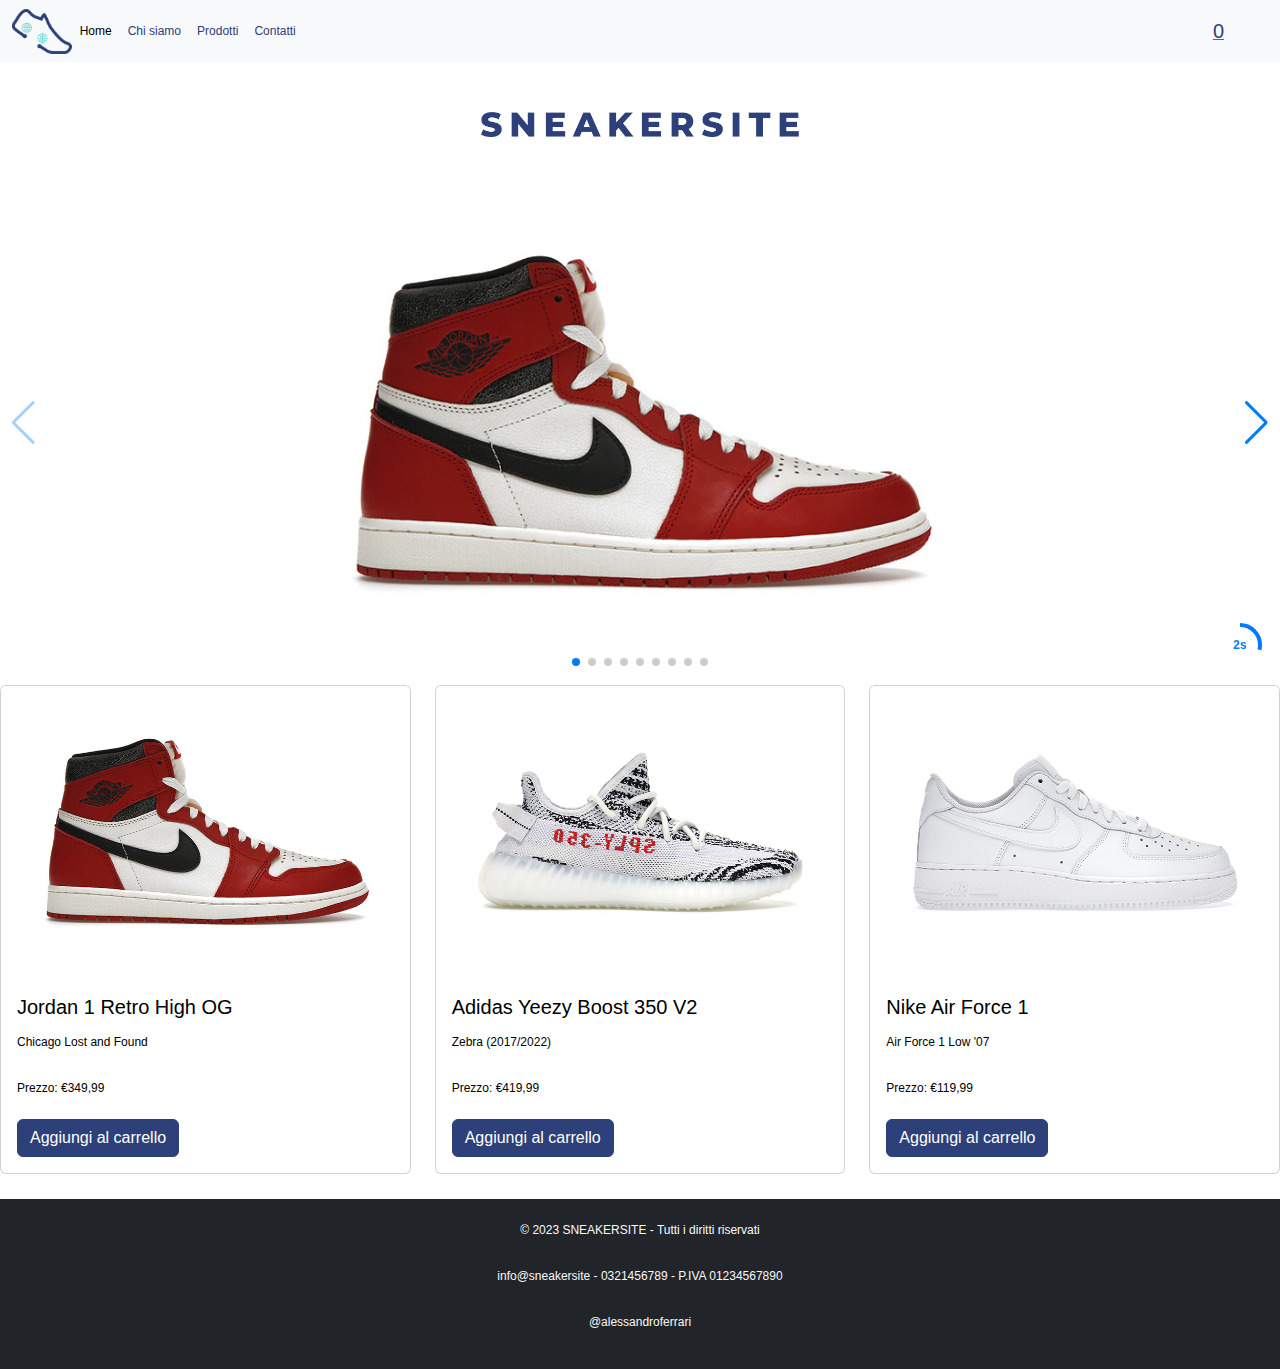
==== index.html @ f52d9f2d "1 file modified" ====
<!DOCTYPE html>
<!-- Sito realizzato con l'aiuto di ChatGPT richiedendo la crittura di una pagina ecommerce in html-->
<html lang="en">
<head>
  <meta charset="UTF-8">
  <meta name="viewport" content="width=device-width, initial-scale=1.0">
  <title>La mia pagina Bootstrap</title>
  <!-- Collegamento ai file CSS di Bootstrap -->
  <link rel="stylesheet" href="https://cdn.jsdelivr.net/npm/bootstrap@5.2.3/dist/css/bootstrap.min.css">
  <link rel="stylesheet" href="https://cdnjs.cloudflare.com/ajax/libs/font-awesome/6.4.0/css/all.min.css" integrity="sha512-iecdLmaskl7CVkqkXNQ/ZH/XLlvWZOJyj7Yy7tcenmpD1ypASozpmT/E0iPtmFIB46ZmdtAc9eNBvH0H/ZpiBw==" crossorigin="anonymous" referrerpolicy="no-referrer" />


<!-- Link Swiper's CSS -->
<link rel="stylesheet" href="https://cdn.jsdelivr.net/npm/swiper@9/swiper-bundle.min.css" />

<!-- Demo styles -->
<style>
  
  .swiper {
    width: 100%;
  }

  .swiper-slide {
    text-align: center;
    font-size: 18px;
    background: #fff;
    display: flex;
    justify-content: center;
    align-items: center;
  }

  .swiper-slide img {
    display: block;
    width: 100%;
    height: 100%;
    object-fit: cover;
  }

  .autoplay-progress {
    position: absolute;
    right: 16px;
    bottom: 16px;
    z-index: 10;
    width: 48px;
    height: 48px;
    display: flex;
    align-items: center;
    justify-content: center;
    font-weight: bold;
    color: var(--swiper-theme-color);
  }

  .autoplay-progress svg {
    --progress: 0;
    position: absolute;
    left: 0;
    top: 0px;
    z-index: 10;
    width: 100%;
    height: 100%;
    stroke-width: 4px;
    stroke: var(--swiper-theme-color);
    fill: none;
    stroke-dashoffset: calc(125.6 * (1 - var(--progress)));
    stroke-dasharray: 125.6;
    transform: rotate(-90deg);
  }
</style>

  <link rel="stylesheet" href="style.css">
</head>
<body>
    <header>
        <nav class="navbar navbar-expand-lg navbar-light bg-light">
          <div class="container-fluid">
            
            
            <center>
              <div class="logo">
                <img src="img/ICONA.png" class="fotografia" style="height: 45px">
              </div>
              </center>
            
            
            <button class="navbar-toggler" type="button" data-bs-toggle="collapse" data-bs-target="#navbarNav" aria-controls="navbarNav" aria-expanded="false" aria-label="Toggle navigation">
              <span class="navbar-toggler-icon"></span>
            </button>
            <div class="collapse navbar-collapse" id="navbarNav">
              <ul class="navbar-nav">
               
                <li class="nav-item">
                  <a class="nav-link active" aria-current="page" href="index.html">Home</a>
                </li>
                <li class="nav-item">
                  <a class="nav-link" href="chisiamo.html">Chi siamo</a>
                </li>
                <li class="nav-item">
                  <a class="nav-link" href="prodotti.html">Prodotti</a>
                </li>
                <li class="nav-item">
                  
                </li>
                <li class="nav-item">
                  <a class="nav-link" href="contatti.html">Contatti</a>
                </li>
                </div>
                <div class="boxcarrello">
                  <a href="carrello.html"><i class="fa fa-shopping-cart" style="font-size:25px; color: #2D407A;"></i> <span style="font-size: 20px;  padding: 4px;  color:#2D407A; margin-right: 20px" id="carrello">0</span></a>
               </div>
                </nav>
              </div>
            </header>
              </ul>
            </div>
          </div>
        </div>

      </nav>
    </header>
    <center>
      <img src="img/SCRITTA.png" style="height: 25px; margin-top: 50px; margin-bottom: 25px"/>
  </center>

  <!-- Swiper -->
  <div class="swiper mySwiper">
    <div class="swiper-wrapper">
      <div class="swiper-slide"><img src="img/chicago.jpg"></div>
      <div class="swiper-slide"><img src="img/zebra.jpg"></div>
      <div class="swiper-slide"><img src="img/air-force.jpg"></div>
      <div class="swiper-slide"><img src="img/air_max_1.jpg"></div>
      <div class="swiper-slide"><img src="img/dunk_low.jpg"></div>
      <div class="swiper-slide"><img src="img/dunk_high.jpg"></div>
      <div class="swiper-slide"><img src="img/jordan_4.jpg"></div>
      <div class="swiper-slide"><img src="img/new_balance.jpg"></div>
      <div class="swiper-slide"><img src="img/yeezy_rnnr.jpg"></div>
    </div>
    <div class="swiper-button-next"></div>
    <div class="swiper-button-prev"></div>
    <div class="swiper-pagination"></div>
    <div class="autoplay-progress">
      <svg viewBox="0 0 48 48">
        <circle cx="24" cy="24" r="20"></circle>
      </svg>
      <span></span>
    </div>
  </div>

  <div class="row row-cols-1 row-cols-md-3 g-4">
    <div class="col">
      <div class="spaziaturaprodotti">
        <div class="card h-100">
          <a href="jordan.html">
            <img src="img/chicago_short.jpg" class="card-img-top" alt="...">
          </a>
            <div class="card-body">
                <h5 class="card-title">Jordan 1 Retro High OG</h5>
                <p class="card-text">Chicago Lost and Found</p>
                <p class="card-text"><strong>Prezzo:</strong> €349,99</p>
                <a href="#" class="btn btn-primary">Aggiungi al carrello</a>
            </div>                    
        </div>
      </div>
    </div>
    <div class="col">
      <div class="spaziaturaprodotti">
        <div class="card h-100">
          <a href="prodotto.html">
            <img src="img/zebra_short.jpg" class="card-img-top" alt="...">
          </a>
            <div class="card-body">
                <h5 class="card-title">Adidas Yeezy Boost 350 V2</h5>
                <p class="card-text">Zebra (2017/2022)</p>
                <p class="card-text"><strong>Prezzo:</strong> €419,99</p>
                <a href="#" class="btn btn-primary">Aggiungi al carrello</a>
            </div>
        </div>
      </div>
    </div>
    <div class="col">
      <div class="spaziaturaprodotti">
        <div class="card h-100">
          <a href="prodotto.html">
            <img src="img/air-force_short.jpg" class="card-img-top" alt="...">
          </a>
            <div class="card-body">
                <h5 class="card-title">Nike Air Force 1</h5>
                <p class="card-text">Air Force 1 Low '07</p>
                <p class="card-text"><strong>Prezzo:</strong> €119,99</p>
                <a href="#" class="btn btn-primary">Aggiungi al carrello</a>
            </div>
        </div>
      </div>
    </div>
</div>

</div>

  
  <!-- Swiper JS -->
  <script src="https://cdn.jsdelivr.net/npm/swiper@9/swiper-bundle.min.js"></script>

  <!-- Initialize Swiper -->
  <script>
    const progressCircle = document.querySelector(".autoplay-progress svg");
    const progressContent = document.querySelector(".autoplay-progress span");
    var swiper = new Swiper(".mySwiper", {
      spaceBetween: 30,
      centeredSlides: true,
      autoplay: {
        delay: 2500,
        disableOnInteraction: false
      },
      pagination: {
        el: ".swiper-pagination",
        clickable: true
      },
      navigation: {
        nextEl: ".swiper-button-next",
        prevEl: ".swiper-button-prev"
      },
      on: {
        autoplayTimeLeft(s, time, progress) {
          progressCircle.style.setProperty("--progress", 1 - progress);
          progressContent.textContent = `${Math.ceil(time / 1000)}s`;
        }
      }
    });
  </script>
<footer class="bg-dark text-light py-3">
  <div class="container text-center">
    <p>&copy; 2023 SNEAKERSITE - Tutti i diritti riservati</p>
    <p>info@sneakersite - 0321456789 - P.IVA 01234567890</p>
    <p>@alessandroferrari</p>
  </div>
</footer>

</body>



</html>
---- style.css ----
.spaziaturaprodotti{
  margin-bottom: 25px;
}

body {
  min-height: 100vh;
  margin: 0;

  display: grid;
  grid-template-rows: auto 1fr auto;
}
@import url(https://fonts.googleapis.com/css?family=Open+Sans:400italic,400,300,600);

* {
	margin:0;
	padding:0;
	box-sizing:border-box;
	-webkit-box-sizing:border-box;
	-moz-box-sizing:border-box;
	-webkit-font-smoothing:antialiased;
	-moz-font-smoothing:antialiased;
	-o-font-smoothing:antialiased;
	font-smoothing:antialiased;
	text-rendering:optimizeLegibility;
}

body {
	font-family:"Open Sans", Helvetica, Arial, sans-serif;
	font-weight:300;
	font-size: 12px;
	line-height:30px;
	color:#777;
}


#contact input[type="text"], #contact input[type="email"], #contact input[type="tel"], #contact input[type="url"], #contact textarea, #contact button[type="submit"] { font:400 12px/16px "Open Sans", Helvetica, Arial, sans-serif; }

#contact {
	background:#ffffff;
	padding:25px;
	margin:50px 0;
}

#contact h3 {
	color: #316cf4;
	display: block;
	font-size: 30px;
	font-weight: 400;
}

#contact h4 {
	margin:5px 0 15px;
	display:block;
	font-size:13px;
}

fieldset {
	border: medium none !important;
	margin: 0 0 10px;
	min-width: 100%;
	padding: 0;
	width: 100%;
}

#contact input[type="text"], #contact input[type="email"], #contact input[type="tel"], #contact input[type="url"], #contact textarea {
	width:100%;
	border:1px solid #CCC;
	background:#FFF;
	margin:0 0 5px;
	padding:10px;
}

#contact input[type="text"]:hover, #contact input[type="email"]:hover, #contact input[type="tel"]:hover, #contact input[type="url"]:hover, #contact textarea:hover {
	-webkit-transition:border-color 0.3s ease-in-out;
	-moz-transition:border-color 0.3s ease-in-out;
	transition:border-color 0.3s ease-in-out;
	border:1px solid #AAA;
}

#contact textarea {
	height:100px;
	max-width:100%;
  resize:none;
}

#contact button[type="submit"] {
	cursor:pointer;
	width:100%;
	border:none;
	background:#316cf4;
	color:#FFF;
	margin:0 0 5px;
	padding:10px;
	font-size:15px;
}

#contact button[type="submit"]:hover {
	background:#316cf4;
	-webkit-transition:background 0.3s ease-in-out;
	-moz-transition:background 0.3s ease-in-out;
	transition:background-color 0.3s ease-in-out;
}

#contact button[type="submit"]:active { box-shadow:inset 0 1px 3px rgba(0, 0, 0, 0.5); }

#contact input:focus, #contact textarea:focus {
	outline:0;
	border:1px solid #999;
}
::-webkit-input-placeholder {
 color:#888;
}
:-moz-placeholder {
 color:#888;
}
::-moz-placeholder {
 color:#888;
}
:-ms-input-placeholder {
 color:#888;
}

.boxcarrello{
  margin-right: 20px;
}

.btn{
  background-color: #2D407A;
	border-color: #2D407A;
}

.card-title{
  color: #000000;
}

.card-text{
  color: #000000;
}

.nav-link{
  color: #2D407A;
}
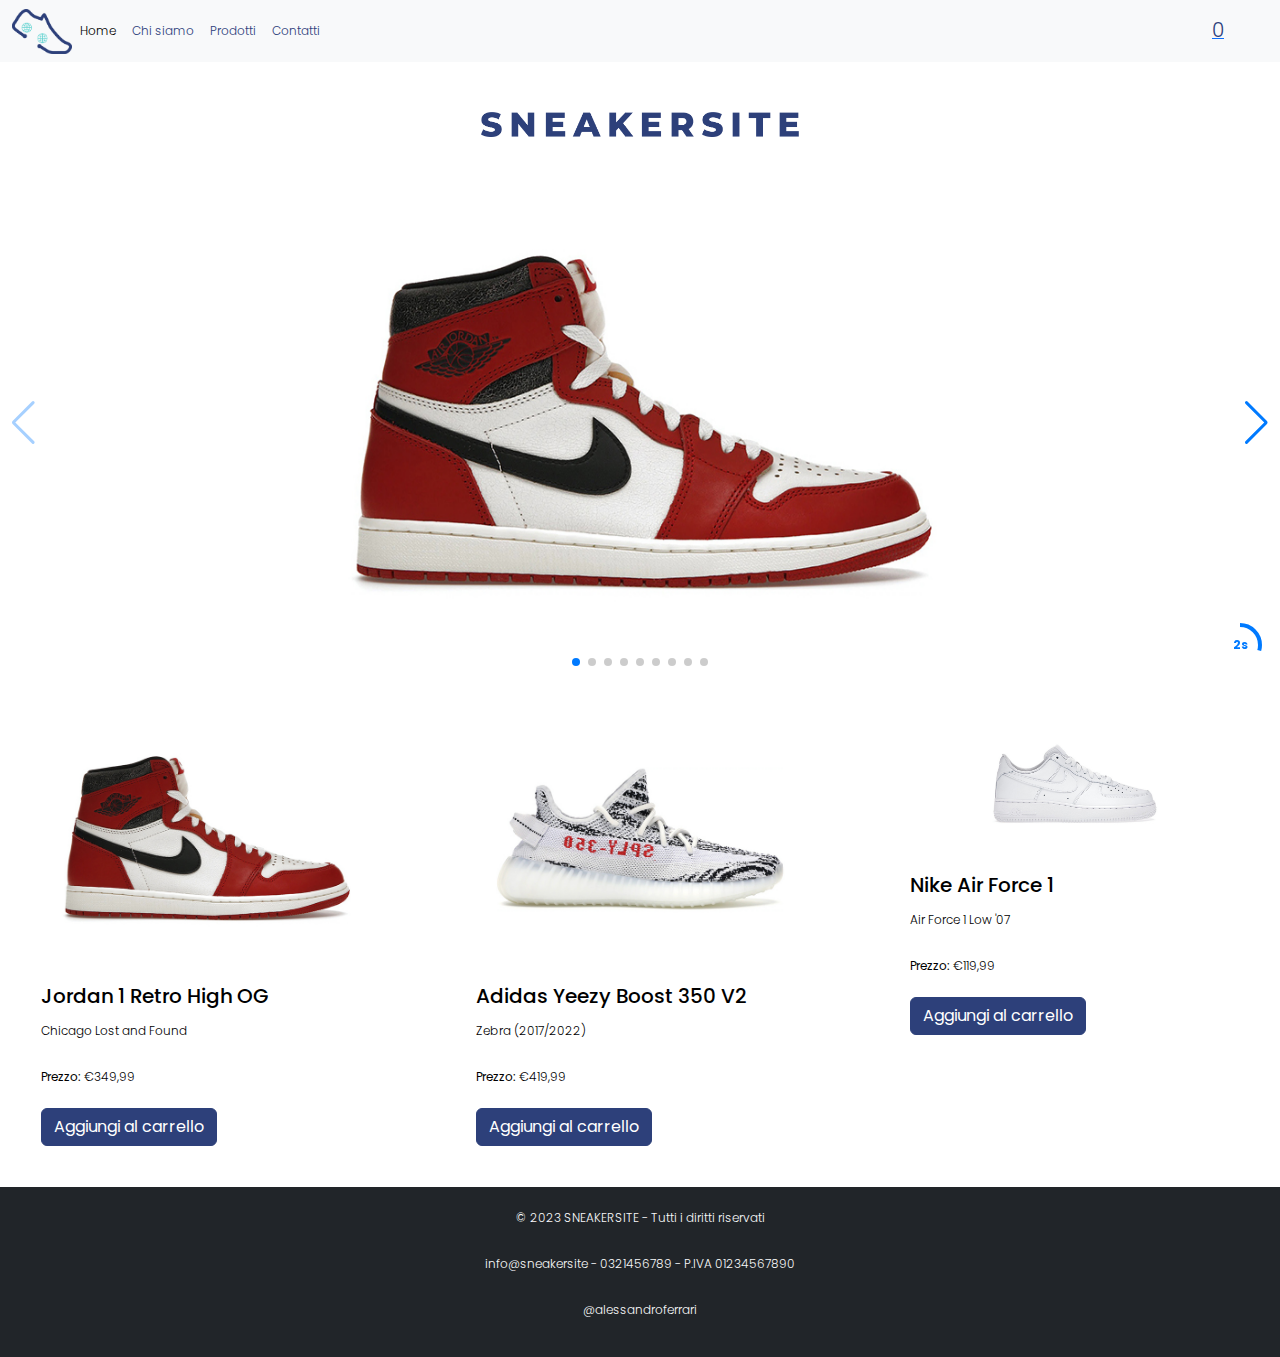
==== commit 635447e7: "2 files modified" ====
--- a/index.html
+++ b/index.html
@@ -8,6 +8,10 @@
   <!-- Collegamento ai file CSS di Bootstrap -->
   <link rel="stylesheet" href="https://cdn.jsdelivr.net/npm/bootstrap@5.2.3/dist/css/bootstrap.min.css">
   <link rel="stylesheet" href="https://cdnjs.cloudflare.com/ajax/libs/font-awesome/6.4.0/css/all.min.css" integrity="sha512-iecdLmaskl7CVkqkXNQ/ZH/XLlvWZOJyj7Yy7tcenmpD1ypASozpmT/E0iPtmFIB46ZmdtAc9eNBvH0H/ZpiBw==" crossorigin="anonymous" referrerpolicy="no-referrer" />
+
+  <link rel="preconnect" href="https://fonts.googleapis.com">
+<link rel="preconnect" href="https://fonts.gstatic.com" crossorigin>
+<link href="https://fonts.googleapis.com/css2?family=Poppins&display=swap" rel="stylesheet">
 
 
 <!-- Link Swiper's CSS -->
@@ -180,7 +184,7 @@
       <div class="spaziaturaprodotti">
         <div class="card h-100">
           <a href="prodotto.html">
-            <img src="img/air-force_short.jpg" class="card-img-top" alt="...">
+            <img src="img/air-force.jpg" class="card-img-top" alt="...">
           </a>
             <div class="card-body">
                 <h5 class="card-title">Nike Air Force 1</h5>
--- a/style.css
+++ b/style.css
@@ -1,5 +1,8 @@
 .spaziaturaprodotti{
   margin-bottom: 25px;
+	margin-top: 25px;
+	margin-left: 25px;
+	margin-right: 25px;
 }
 
 body {
@@ -25,7 +28,7 @@
 }
 
 body {
-	font-family:"Open Sans", Helvetica, Arial, sans-serif;
+	font-family: 'Poppins', sans-serif;
 	font-weight:300;
 	font-size: 12px;
 	line-height:30px;
@@ -33,7 +36,7 @@
 }
 
 
-#contact input[type="text"], #contact input[type="email"], #contact input[type="tel"], #contact input[type="url"], #contact textarea, #contact button[type="submit"] { font:400 12px/16px "Open Sans", Helvetica, Arial, sans-serif; }
+#contact input[type="text"], #contact input[type="email"], #contact input[type="tel"], #contact input[type="url"], #contact textarea, #contact button[type="submit"] { font:400 12px/16px "Gotham", Helvetica, Arial, sans-serif; }
 
 #contact {
 	background:#ffffff;
@@ -42,7 +45,7 @@
 }
 
 #contact h3 {
-	color: #316cf4;
+	color: #2D407A;
 	display: block;
 	font-size: 30px;
 	font-weight: 400;
@@ -87,7 +90,7 @@
 	cursor:pointer;
 	width:100%;
 	border:none;
-	background:#316cf4;
+	background:#2D407A;
 	color:#FFF;
 	margin:0 0 5px;
 	padding:10px;
@@ -95,7 +98,7 @@
 }
 
 #contact button[type="submit"]:hover {
-	background:#316cf4;
+	background:#2D407A;
 	-webkit-transition:background 0.3s ease-in-out;
 	-moz-transition:background 0.3s ease-in-out;
 	transition:background-color 0.3s ease-in-out;
@@ -139,4 +142,8 @@
 
 .nav-link{
   color: #2D407A;
+}
+
+.card{
+  border:none;
 }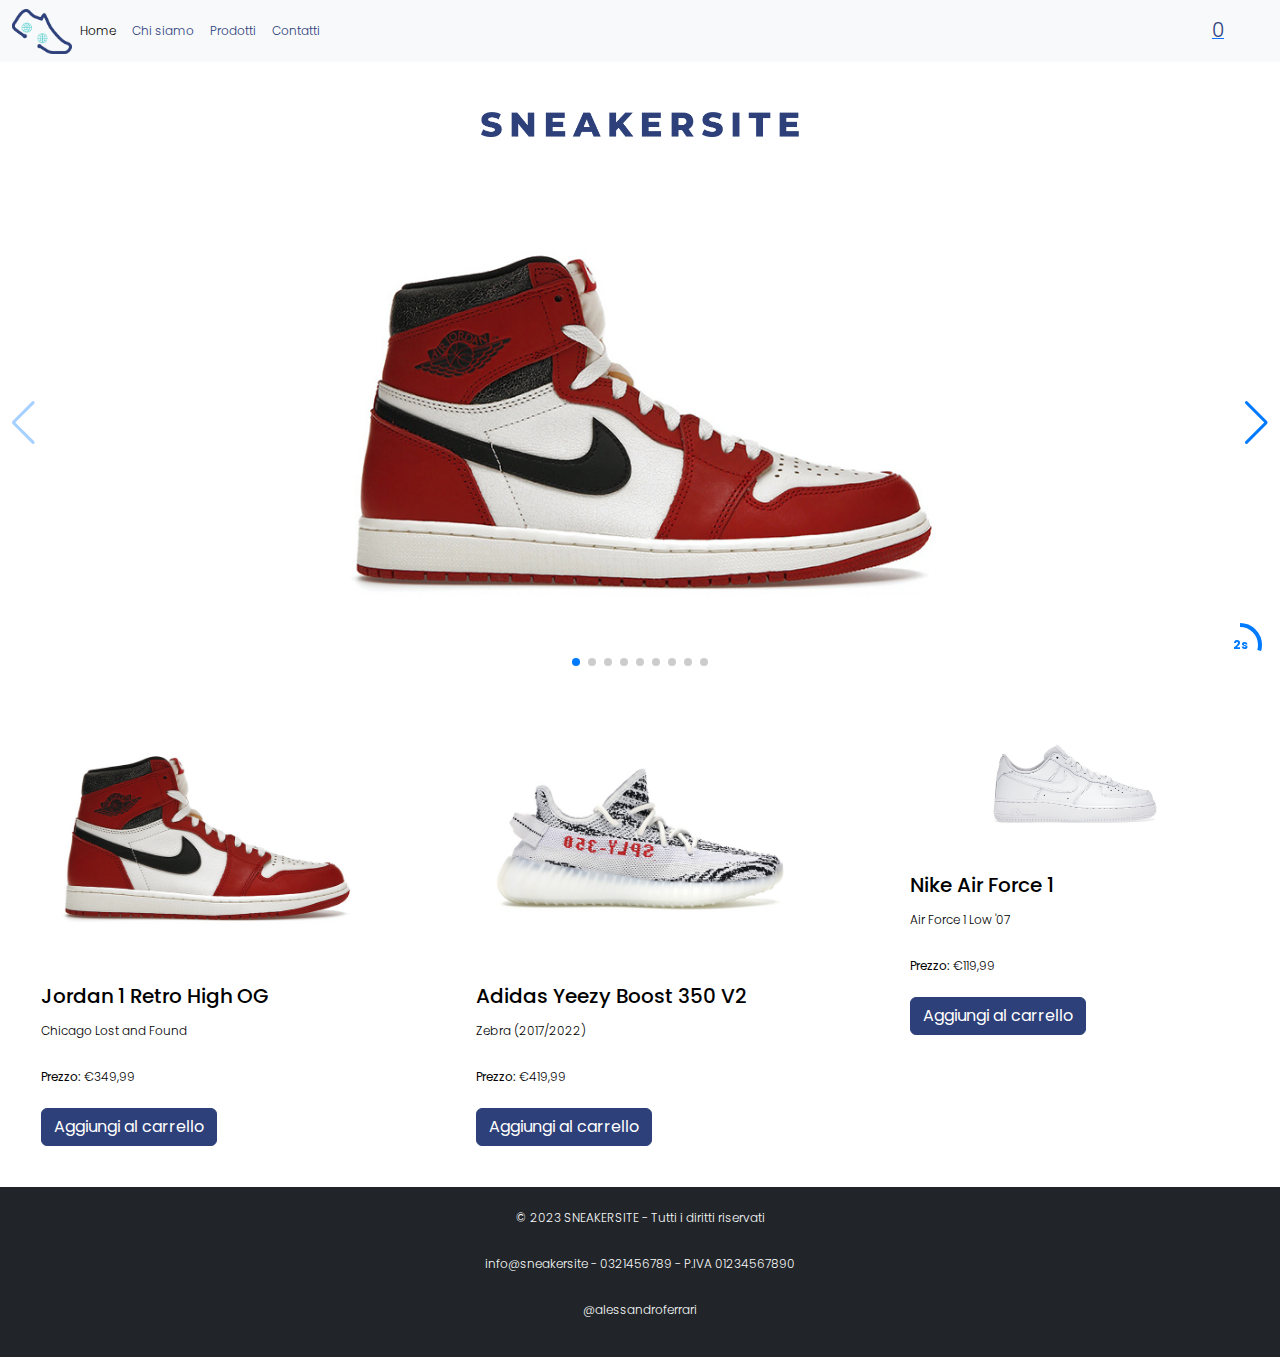
==== commit ee3b506a: "1 file modified" ====
--- a/index.html
+++ b/index.html
@@ -10,9 +10,8 @@
   <link rel="stylesheet" href="https://cdnjs.cloudflare.com/ajax/libs/font-awesome/6.4.0/css/all.min.css" integrity="sha512-iecdLmaskl7CVkqkXNQ/ZH/XLlvWZOJyj7Yy7tcenmpD1ypASozpmT/E0iPtmFIB46ZmdtAc9eNBvH0H/ZpiBw==" crossorigin="anonymous" referrerpolicy="no-referrer" />
 
   <link rel="preconnect" href="https://fonts.googleapis.com">
-<link rel="preconnect" href="https://fonts.gstatic.com" crossorigin>
-<link href="https://fonts.googleapis.com/css2?family=Poppins&display=swap" rel="stylesheet">
-
+  <link rel="preconnect" href="https://fonts.gstatic.com" crossorigin>
+  <link href="https://fonts.googleapis.com/css2?family=Poppins:wght@400;700&display=swap" rel="stylesheet">
 
 <!-- Link Swiper's CSS -->
 <link rel="stylesheet" href="https://cdn.jsdelivr.net/npm/swiper@9/swiper-bundle.min.css" />
--- a/style.css
+++ b/style.css
@@ -134,6 +134,7 @@
 
 .card-title{
   color: #000000;
+	font-style: bold;
 }
 
 .card-text{
@@ -146,4 +147,4 @@
 
 .card{
   border:none;
-}+}
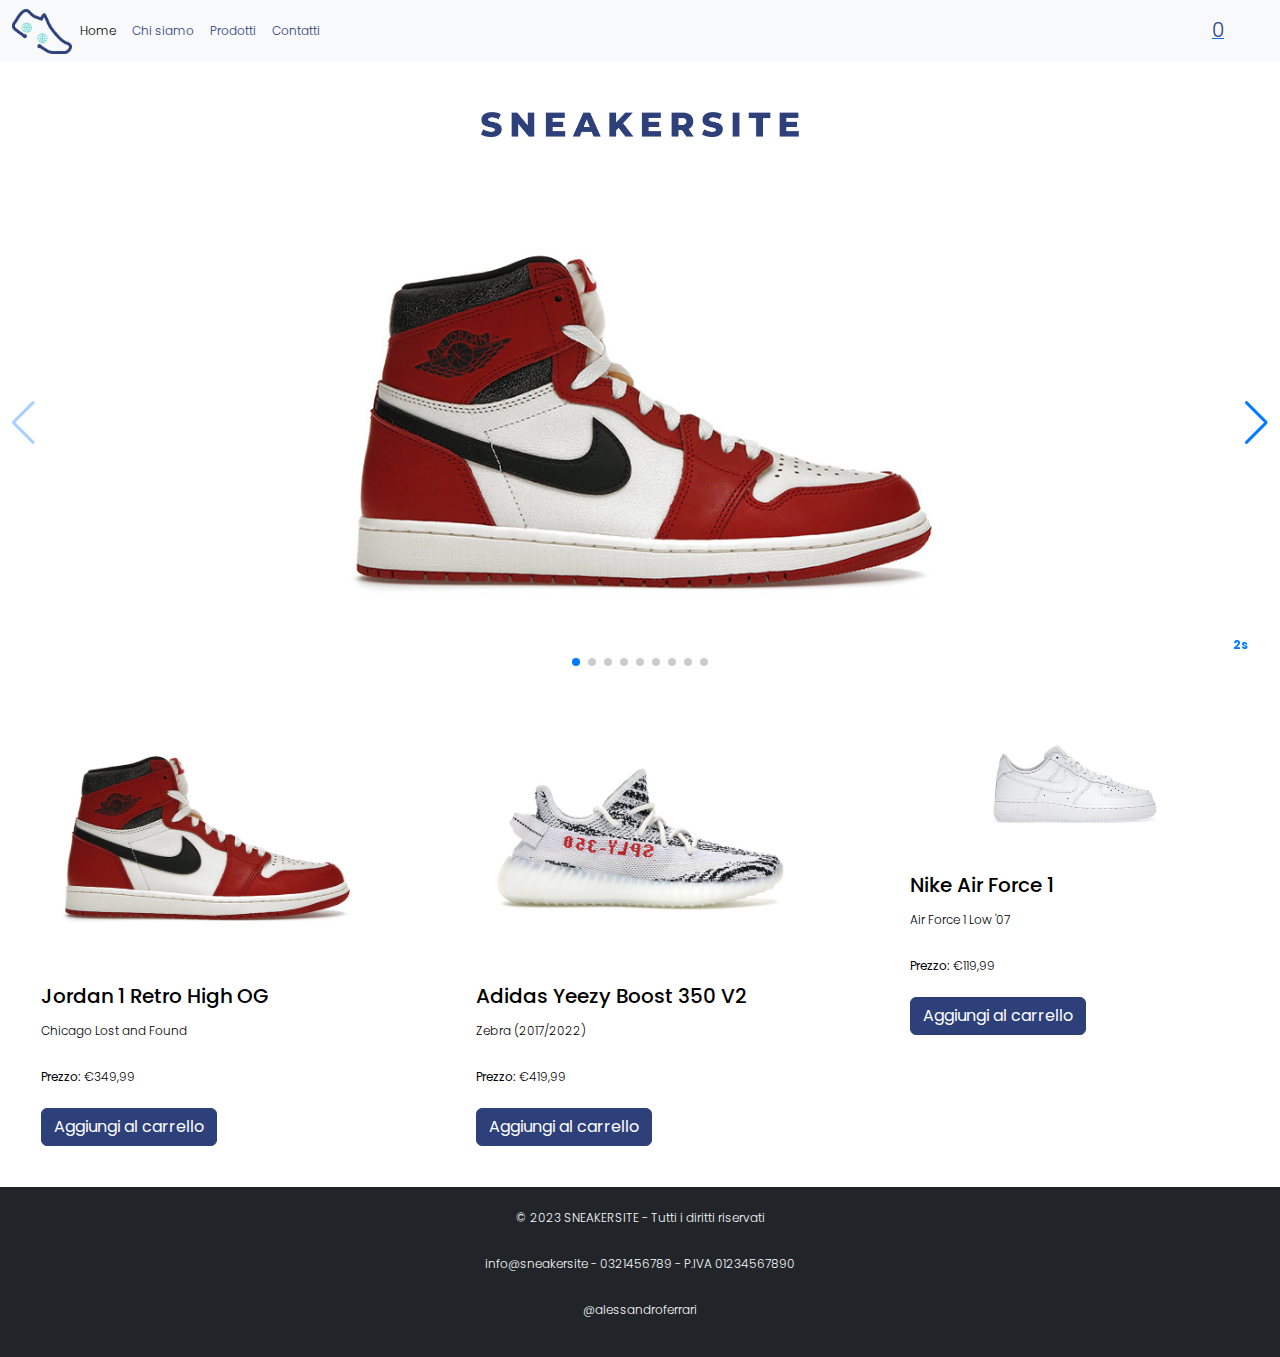
==== commit 62439bfd: "1 file modified" ====
--- a/index.html
+++ b/index.html
@@ -142,7 +142,7 @@
     <div class="swiper-pagination"></div>
     <div class="autoplay-progress">
       <svg viewBox="0 0 48 48">
-        <circle cx="24" cy="24" r="20"></circle>
+        
       </svg>
       <span></span>
     </div>
--- a/style.css
+++ b/style.css
@@ -32,7 +32,7 @@
 	font-weight:300;
 	font-size: 12px;
 	line-height:30px;
-	color:#777;
+	color:rgb(0, 0, 0);
 }
 
 
@@ -147,4 +147,4 @@
 
 .card{
   border:none;
-}
+}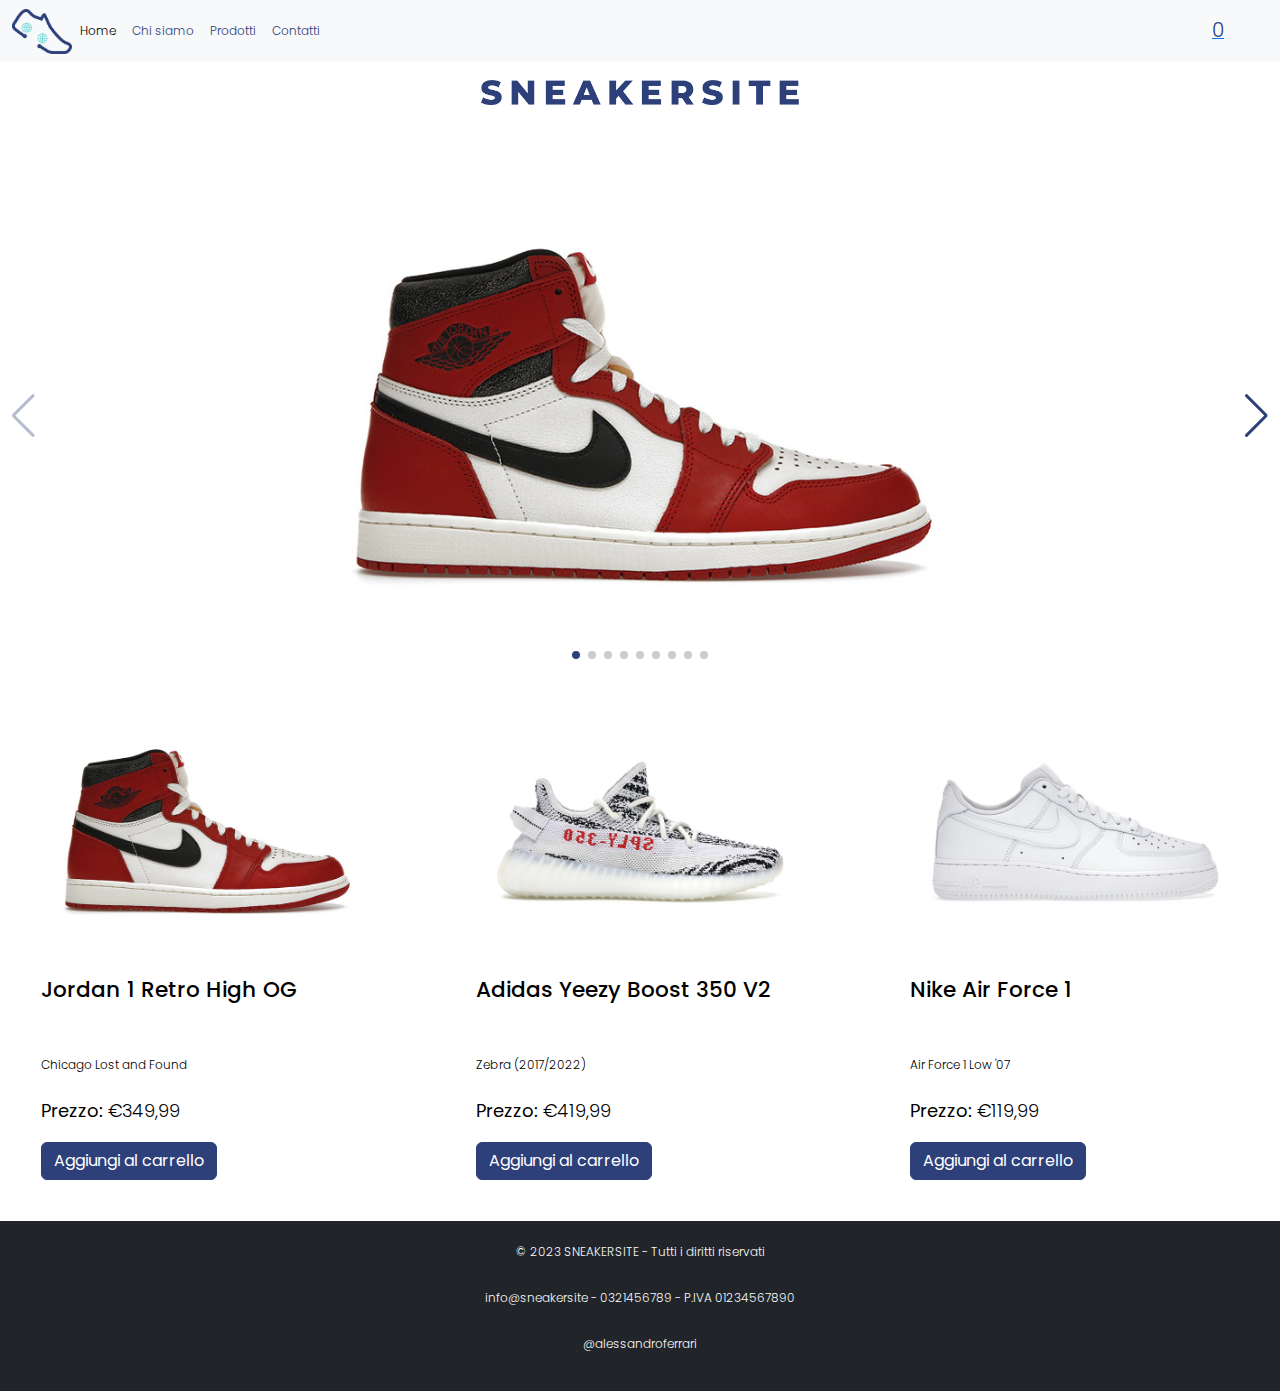
==== commit c191db1b: "Riorganizzazione sorgenti" ====
--- a/index.html
+++ b/index.html
@@ -1,241 +1,232 @@
 <!DOCTYPE html>
 <!-- Sito realizzato con l'aiuto di ChatGPT richiedendo la crittura di una pagina ecommerce in html-->
 <html lang="en">
+
 <head>
-  <meta charset="UTF-8">
-  <meta name="viewport" content="width=device-width, initial-scale=1.0">
-  <title>La mia pagina Bootstrap</title>
-  <!-- Collegamento ai file CSS di Bootstrap -->
-  <link rel="stylesheet" href="https://cdn.jsdelivr.net/npm/bootstrap@5.2.3/dist/css/bootstrap.min.css">
-  <link rel="stylesheet" href="https://cdnjs.cloudflare.com/ajax/libs/font-awesome/6.4.0/css/all.min.css" integrity="sha512-iecdLmaskl7CVkqkXNQ/ZH/XLlvWZOJyj7Yy7tcenmpD1ypASozpmT/E0iPtmFIB46ZmdtAc9eNBvH0H/ZpiBw==" crossorigin="anonymous" referrerpolicy="no-referrer" />
-
-  <link rel="preconnect" href="https://fonts.googleapis.com">
-  <link rel="preconnect" href="https://fonts.gstatic.com" crossorigin>
-  <link href="https://fonts.googleapis.com/css2?family=Poppins:wght@400;700&display=swap" rel="stylesheet">
-
-<!-- Link Swiper's CSS -->
-<link rel="stylesheet" href="https://cdn.jsdelivr.net/npm/swiper@9/swiper-bundle.min.css" />
-
-<!-- Demo styles -->
-<style>
-  
-  .swiper {
-    width: 100%;
-  }
-
-  .swiper-slide {
-    text-align: center;
-    font-size: 18px;
-    background: #fff;
-    display: flex;
-    justify-content: center;
-    align-items: center;
-  }
-
-  .swiper-slide img {
-    display: block;
-    width: 100%;
-    height: 100%;
-    object-fit: cover;
-  }
-
-  .autoplay-progress {
-    position: absolute;
-    right: 16px;
-    bottom: 16px;
-    z-index: 10;
-    width: 48px;
-    height: 48px;
-    display: flex;
-    align-items: center;
-    justify-content: center;
-    font-weight: bold;
-    color: var(--swiper-theme-color);
-  }
-
-  .autoplay-progress svg {
-    --progress: 0;
-    position: absolute;
-    left: 0;
-    top: 0px;
-    z-index: 10;
-    width: 100%;
-    height: 100%;
-    stroke-width: 4px;
-    stroke: var(--swiper-theme-color);
-    fill: none;
-    stroke-dashoffset: calc(125.6 * (1 - var(--progress)));
-    stroke-dasharray: 125.6;
-    transform: rotate(-90deg);
-  }
-</style>
-
-  <link rel="stylesheet" href="style.css">
+	<meta charset="UTF-8">
+	<meta name="viewport" content="width=device-width, initial-scale=1.0">
+	<title>La mia pagina Bootstrap</title>
+	<!-- Collegamento ai file CSS di Bootstrap -->
+	<link rel="stylesheet" href="https://cdn.jsdelivr.net/npm/bootstrap@5.2.3/dist/css/bootstrap.min.css">
+	<link rel="stylesheet" href="https://cdnjs.cloudflare.com/ajax/libs/font-awesome/6.4.0/css/all.min.css"
+		integrity="sha512-iecdLmaskl7CVkqkXNQ/ZH/XLlvWZOJyj7Yy7tcenmpD1ypASozpmT/E0iPtmFIB46ZmdtAc9eNBvH0H/ZpiBw=="
+		crossorigin="anonymous" referrerpolicy="no-referrer" />
+
+	<link rel="preconnect" href="https://fonts.googleapis.com">
+	<link rel="preconnect" href="https://fonts.gstatic.com" crossorigin>
+	<link href="https://fonts.googleapis.com/css2?family=Poppins:wght@400;700&display=swap" rel="stylesheet">
+
+	<!-- Link Swiper's CSS -->
+	<link rel="stylesheet" href="https://cdn.jsdelivr.net/npm/swiper@9/swiper-bundle.min.css" />
+
+	<!-- Demo styles -->
+	<style>
+		.swiper {
+			width: 100%;
+		}
+
+		.swiper-slide {
+			text-align: center;
+			font-size: 18px;
+			background: #fff;
+			display: flex;
+			justify-content: center;
+			align-items: center;
+		}
+
+		.swiper-slide img {
+			display: block;
+			width: 100%;
+			height: 100%;
+			object-fit: cover;
+		}
+
+		.autoplay-progress {
+			position: absolute;
+			right: 16px;
+			bottom: 16px;
+			z-index: 10;
+			width: 48px;
+			height: 48px;
+			display: flex;
+			align-items: center;
+			justify-content: center;
+			font-weight: bold;
+			color: var(--swiper-theme-color);
+		}
+
+		.autoplay-progress svg {
+			--progress: 0;
+			position: absolute;
+			left: 0;
+			top: 0px;
+			z-index: 10;
+			width: 100%;
+			height: 100%;
+			stroke-width: 4px;
+			stroke: var(--swiper-theme-color);
+			fill: none;
+			stroke-dashoffset: calc(125.6 * (1 - var(--progress)));
+			stroke-dasharray: 125.6;
+			transform: rotate(-90deg);
+		}
+	</style>
+
+	<link rel="stylesheet" href="/css/global.css">
 </head>
+
 <body>
-    <header>
-        <nav class="navbar navbar-expand-lg navbar-light bg-light">
-          <div class="container-fluid">
-            
-            
-            <center>
-              <div class="logo">
-                <img src="img/ICONA.png" class="fotografia" style="height: 45px">
-              </div>
-              </center>
-            
-            
-            <button class="navbar-toggler" type="button" data-bs-toggle="collapse" data-bs-target="#navbarNav" aria-controls="navbarNav" aria-expanded="false" aria-label="Toggle navigation">
-              <span class="navbar-toggler-icon"></span>
-            </button>
-            <div class="collapse navbar-collapse" id="navbarNav">
-              <ul class="navbar-nav">
-               
-                <li class="nav-item">
-                  <a class="nav-link active" aria-current="page" href="index.html">Home</a>
-                </li>
-                <li class="nav-item">
-                  <a class="nav-link" href="chisiamo.html">Chi siamo</a>
-                </li>
-                <li class="nav-item">
-                  <a class="nav-link" href="prodotti.html">Prodotti</a>
-                </li>
-                <li class="nav-item">
-                  
-                </li>
-                <li class="nav-item">
-                  <a class="nav-link" href="contatti.html">Contatti</a>
-                </li>
-                </div>
-                <div class="boxcarrello">
-                  <a href="carrello.html"><i class="fa fa-shopping-cart" style="font-size:25px; color: #2D407A;"></i> <span style="font-size: 20px;  padding: 4px;  color:#2D407A; margin-right: 20px" id="carrello">0</span></a>
-               </div>
-                </nav>
-              </div>
-            </header>
-              </ul>
-            </div>
-          </div>
-        </div>
-
-      </nav>
-    </header>
-    <center>
-      <img src="img/SCRITTA.png" style="height: 25px; margin-top: 50px; margin-bottom: 25px"/>
-  </center>
-
-  <!-- Swiper -->
-  <div class="swiper mySwiper">
-    <div class="swiper-wrapper">
-      <div class="swiper-slide"><img src="img/chicago.jpg"></div>
-      <div class="swiper-slide"><img src="img/zebra.jpg"></div>
-      <div class="swiper-slide"><img src="img/air-force.jpg"></div>
-      <div class="swiper-slide"><img src="img/air_max_1.jpg"></div>
-      <div class="swiper-slide"><img src="img/dunk_low.jpg"></div>
-      <div class="swiper-slide"><img src="img/dunk_high.jpg"></div>
-      <div class="swiper-slide"><img src="img/jordan_4.jpg"></div>
-      <div class="swiper-slide"><img src="img/new_balance.jpg"></div>
-      <div class="swiper-slide"><img src="img/yeezy_rnnr.jpg"></div>
-    </div>
-    <div class="swiper-button-next"></div>
-    <div class="swiper-button-prev"></div>
-    <div class="swiper-pagination"></div>
-    <div class="autoplay-progress">
-      <svg viewBox="0 0 48 48">
-        
-      </svg>
-      <span></span>
-    </div>
-  </div>
-
-  <div class="row row-cols-1 row-cols-md-3 g-4">
-    <div class="col">
-      <div class="spaziaturaprodotti">
-        <div class="card h-100">
-          <a href="jordan.html">
-            <img src="img/chicago_short.jpg" class="card-img-top" alt="...">
-          </a>
-            <div class="card-body">
-                <h5 class="card-title">Jordan 1 Retro High OG</h5>
-                <p class="card-text">Chicago Lost and Found</p>
-                <p class="card-text"><strong>Prezzo:</strong> €349,99</p>
-                <a href="#" class="btn btn-primary">Aggiungi al carrello</a>
-            </div>                    
-        </div>
-      </div>
-    </div>
-    <div class="col">
-      <div class="spaziaturaprodotti">
-        <div class="card h-100">
-          <a href="prodotto.html">
-            <img src="img/zebra_short.jpg" class="card-img-top" alt="...">
-          </a>
-            <div class="card-body">
-                <h5 class="card-title">Adidas Yeezy Boost 350 V2</h5>
-                <p class="card-text">Zebra (2017/2022)</p>
-                <p class="card-text"><strong>Prezzo:</strong> €419,99</p>
-                <a href="#" class="btn btn-primary">Aggiungi al carrello</a>
-            </div>
-        </div>
-      </div>
-    </div>
-    <div class="col">
-      <div class="spaziaturaprodotti">
-        <div class="card h-100">
-          <a href="prodotto.html">
-            <img src="img/air-force.jpg" class="card-img-top" alt="...">
-          </a>
-            <div class="card-body">
-                <h5 class="card-title">Nike Air Force 1</h5>
-                <p class="card-text">Air Force 1 Low '07</p>
-                <p class="card-text"><strong>Prezzo:</strong> €119,99</p>
-                <a href="#" class="btn btn-primary">Aggiungi al carrello</a>
-            </div>
-        </div>
-      </div>
-    </div>
-</div>
-
-</div>
-
-  
-  <!-- Swiper JS -->
-  <script src="https://cdn.jsdelivr.net/npm/swiper@9/swiper-bundle.min.js"></script>
-
-  <!-- Initialize Swiper -->
-  <script>
-    const progressCircle = document.querySelector(".autoplay-progress svg");
-    const progressContent = document.querySelector(".autoplay-progress span");
-    var swiper = new Swiper(".mySwiper", {
-      spaceBetween: 30,
-      centeredSlides: true,
-      autoplay: {
-        delay: 2500,
-        disableOnInteraction: false
-      },
-      pagination: {
-        el: ".swiper-pagination",
-        clickable: true
-      },
-      navigation: {
-        nextEl: ".swiper-button-next",
-        prevEl: ".swiper-button-prev"
-      },
-      on: {
-        autoplayTimeLeft(s, time, progress) {
-          progressCircle.style.setProperty("--progress", 1 - progress);
-          progressContent.textContent = `${Math.ceil(time / 1000)}s`;
-        }
-      }
-    });
-  </script>
-<footer class="bg-dark text-light py-3">
-  <div class="container text-center">
-    <p>&copy; 2023 SNEAKERSITE - Tutti i diritti riservati</p>
-    <p>info@sneakersite - 0321456789 - P.IVA 01234567890</p>
-    <p>@alessandroferrari</p>
-  </div>
-</footer>
+	<div class="topbar">
+		<header>
+			<nav class="navbar navbar-expand-lg navbar-light bg-light">
+				<div class="container-fluid">
+					<div class="logo">
+						<img src="img/ICONA.png" class="fotografia" style="height: 45px">
+					</div>
+					<button class="navbar-toggler" type="button" data-bs-toggle="collapse" data-bs-target="#navbarNav"
+						aria-controls="navbarNav" aria-expanded="false" aria-label="Toggle navigation">
+						<span class="navbar-toggler-icon"></span>
+					</button>
+					<div class="collapse navbar-collapse" id="navbarNav">
+						<ul class="navbar-nav">
+
+							<li class="nav-item">
+								<a class="nav-link active" aria-current="page" href="/index.html">Home</a>
+							</li>
+							<li class="nav-item">
+								<a class="nav-link" href="/pages/chisiamo.html">Chi siamo</a>
+							</li>
+							<li class="nav-item">
+								<a class="nav-link" href="/pages/prodotti.html">Prodotti</a>
+							</li>
+							<li class="nav-item">
+
+							</li>
+							<li class="nav-item">
+								<a class="nav-link" href="/pages/contatti.html">Contatti</a>
+							</li>
+					</div>
+					<div class="boxcarrello">
+						<a href="/pages/carrello.html"><i class="fa fa-shopping-cart"
+								style="font-size:25px; color: #2D407A;"></i> <span
+								style="font-size: 20px;  padding: 4px;  color:#2D407A; margin-right: 20px"
+								id="carrello">0</span></a>
+					</div>
+				</div>
+			</nav>
+		</header>
+	</div>
+
+	<img src="/img/SCRITTA.png" style="height: 25px; display: block; margin: 50px auto;" />
+
+	<!-- Swiper -->
+	<div class="swiper mySwiper">
+		<div class="swiper-wrapper">
+			<div class="swiper-slide"><a href="/pages/jordan.html"><img src="img/chicago.jpg"></a></div>
+			<div class="swiper-slide"><a href="/pages/prodotti.html"><img src="img/zebra.jpg"></a></div>
+			<div class="swiper-slide"><a href="/pages/prodotti.html"><img src="img/air-force.jpg"></a></div>
+			<div class="swiper-slide"><a href="/pages/prodotti.html"><img src="img/air_max_1.jpg"></a></div>
+			<div class="swiper-slide"><a href="/pages/prodotti.html"><img src="img/dunk_low.jpg"></a></div>
+			<div class="swiper-slide"><a href="/pages/prodotti.html"><img src="img/dunk_high.jpg"></a></div>
+			<div class="swiper-slide"><a href="/pages/prodotti.html"><img src="img/jordan_4.jpg"></a></div>
+			<div class="swiper-slide"><a href="/pages/prodotti.html"><img src="img/new_balance.jpg"></a></div>
+			<div class="swiper-slide"><a href="/pages/prodotti.html"><img src="img/yeezy_rnnr.jpg"></a></div>
+		</div>
+		<div class="swiper-button-next"></div>
+		<div class="swiper-button-prev"></div>
+		<div class="swiper-pagination"></div>
+		<div class="autoplay-progress">
+			<svg viewBox="0 0 48 48">
+			</svg>
+			<span></span>
+		</div>
+	</div>
+
+	<div class="row row-cols-1 row-cols-md-3 g-4">
+		<div class="col">
+			<div class="spaziaturaprodotti">
+				<div class="card h-100">
+					<a href="/pages/jordan.html">
+						<img src="/img/chicago_short.jpg" class="card-img-top" alt="...">
+					</a>
+					<div class="card-body">
+						<h5 class="card-title">Jordan 1 Retro High OG</h5>
+						<p class="card-text">Chicago Lost and Found</p>
+						<p class="card-price"><strong>Prezzo:</strong> €349,99</p>
+						<a href="#" class="btn btn-primary">Aggiungi al carrello</a>
+					</div>
+				</div>
+			</div>
+		</div>
+		<div class="col">
+			<div class="spaziaturaprodotti">
+				<div class="card h-100">
+					<a href="/pages/prodotto.html">
+						<img src="/img/zebra_short.jpg" class="card-img-top" alt="...">
+					</a>
+					<div class="card-body">
+						<h5 class="card-title">Adidas Yeezy Boost 350 V2</h5>
+						<p class="card-text">Zebra (2017/2022)</p>
+						<p class="card-price"><strong>Prezzo:</strong> €419,99</p>
+						<a href="#" class="btn btn-primary">Aggiungi al carrello</a>
+					</div>
+				</div>
+			</div>
+		</div>
+		<div class="col">
+			<div class="spaziaturaprodotti">
+				<div class="card h-100">
+					<a href="/pages/prodotto.html">
+						<img src="/img/air-force_short.jpg" class="card-img-top" alt="...">
+					</a>
+					<div class="card-body">
+						<h5 class="card-title">Nike Air Force 1</h5>
+						<p class="card-text">Air Force 1 Low '07</p>
+						<p class="card-price"><strong>Prezzo:</strong> €119,99</p>
+						<a href="#" class="btn btn-primary">Aggiungi al carrello</a>
+					</div>
+				</div>
+			</div>
+		</div>
+	</div>
+
+	<!-- Swiper JS -->
+	<script src="https://cdn.jsdelivr.net/npm/swiper@9/swiper-bundle.min.js"></script>
+
+	<!-- Initialize Swiper -->
+	<script>
+		const progressCircle = document.querySelector( ".autoplay-progress svg" );
+		const progressContent = document.querySelector( ".autoplay-progress span" );
+		var swiper = new Swiper( ".mySwiper", {
+			spaceBetween: 30,
+			centeredSlides: true,
+			autoplay: {
+				delay: 2500,
+				disableOnInteraction: false
+			},
+			pagination: {
+				el: ".swiper-pagination",
+				clickable: true
+			},
+			navigation: {
+				nextEl: ".swiper-button-next",
+				prevEl: ".swiper-button-prev"
+			},
+			on: {
+				autoplayTimeLeft ( s, time, progress ) {
+					progressCircle.style.setProperty( "--progress", 1 - progress );
+					progressContent.textContent = `${ Math.ceil( time / 1000 ) }s`;
+				}
+			}
+		} );
+	</script>
+	<footer class="bg-dark text-light py-3">
+		<div class="container text-center">
+			<p>&copy; 2023 SNEAKERSITE - Tutti i diritti riservati</p>
+			<p>info@sneakersite - 0321456789 - P.IVA 01234567890</p>
+			<p>@alessandroferrari</p>
+		</div>
+	</footer>
 
 </body>
 
--- a/css/global.css
+++ b/css/global.css
@@ -0,0 +1,96 @@
+.spaziaturaprodotti {
+	margin-bottom: 25px;
+	margin-top: 25px;
+	margin-left: 25px;
+	margin-right: 25px;
+}
+
+body {
+	color: rgb(0, 0, 0);
+
+	font-family: 'Poppins', sans-serif;
+	font-size: 12px;
+	font-weight: 300;
+
+	line-height: 30px;
+	margin: 0;
+	min-height: 100vh;
+}
+
+* {
+	margin: 0;
+	padding: 0;
+	box-sizing: border-box;
+	-webkit-box-sizing: border-box;
+	-moz-box-sizing: border-box;
+	-webkit-font-smoothing: antialiased;
+	-moz-font-smoothing: antialiased;
+	-o-font-smoothing: antialiased;
+	text-rendering: optimizeLegibility;
+}
+
+header {
+	position: fixed;
+	top: 0;
+	left: 0;
+	width: 100%;
+}
+
+.topbar {
+	position: relative;
+	margin-bottom: 80px;
+
+	z-index: 999;
+}
+
+.boxcarrello {
+	margin-right: 20px;
+}
+
+.btn {
+	background-color: #2D407A;
+	border-color: #2D407A;
+}
+
+.card-title {
+	color: #000000;
+	font-family: "Poppins";
+	font-style: bolder;
+	font-size: 180%;
+}
+
+.card-text,
+.card-price {
+	color: #000000;
+}
+
+.card-price {
+	font-size: 150%;
+}
+
+
+.nav-link {
+	color: #2D407A;
+}
+
+.card {
+	border: none !important;
+}
+
+.card-title {
+	height: 3em;
+}
+
+/* Rimuove il timer dello Slider */
+.autoplay-progress {
+	display: none;
+}
+
+.swiper-button-next,
+.swiper-button-prev {
+	color: #2D407A;
+}
+
+.swiper-pagination-bullet-active {
+	background-color: #2D407A;
+}